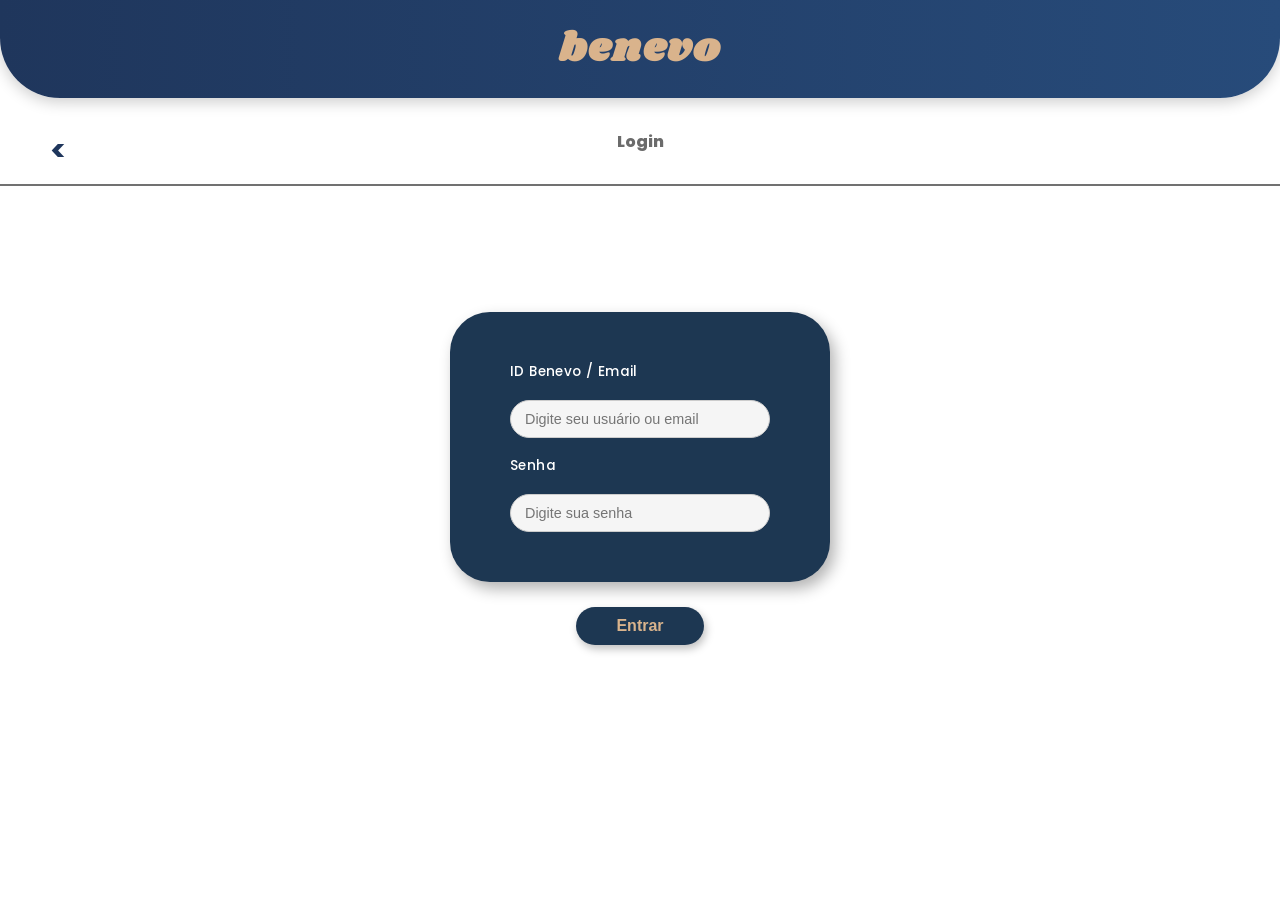
==== frontend/index.html @ a2b1f0df "(login): (wip) estrutura HTML inicial da tela de login" ====
<!DOCTYPE html>
<html lang="pt-BR">
<head>
  <meta charset="UTF-8" />
  <meta name="viewport" content="width=device-width, initial-scale=1.0" />
  <title>Benevo - Login</title>

  <!-- CSS -->
  <link rel="stylesheet" href="assets/css/styles.css" />
  <link rel="stylesheet" href="assets/css/forms.css" />

  <!-- Fontes -->
  <link href="https://fonts.googleapis.com/css2?family=Baloo+2:wght@600&family=Poppins:wght@400;500;600&display=swap" rel="stylesheet">
  <link href="https://fonts.googleapis.com/css2?family=Shrikhand&display=swap" rel="stylesheet">
</head>

<body>
  <header class="header">
    <h1 class="logo">benevo</h1>
  </header>

  <main>
    <div class="titulo-container">
      <a href="index.html" class="btn-voltar"><</a>
      <h2 class="titulo">Login</h2>
    </div>

    <div class="card-login">
      <form id="form-login">
        <label for="login">ID Benevo / Email</label>
        <input type="text" id="login" placeholder="Digite seu usuário ou email" required />

        <label for="senha">Senha</label>
        <input type="password" id="senha" placeholder="Digite sua senha" required />
      </form>
    </div>

    <button class="btn-entrar">Entrar</button>
  </main>
</body>
</html>
---- frontend/assets/css/styles.css ----
* {
  margin: 0;
  padding: 0;
  box-sizing: border-box;
}

body {
  font-family: "Poppins", sans-serif;
  background-color: #ffffff;
  display: flex;
  flex-direction: column;
  align-items: center;
  min-height: 100vh;
}

/* ======== CABEÇALHO ======== */
.header {
  background: linear-gradient(90deg, #1f365c, #274b7a);
  width: 100%;
  text-align: center;
  padding: 20px 0;
  border-bottom-left-radius: 60px;
  border-bottom-right-radius: 60px;
  box-shadow: 0 4px 15px rgba(0, 0, 0, 0.2);
}

.logo {
  font-family: "Shrikhand", cursive;
  font-size: 2.5rem;
  color: #d9b38c;
  letter-spacing: 2px;
  text-transform: lowercase;
}

/* ======== CONTEÚDO PRINCIPAL ======== */
main {
  display: flex;
  flex-direction: column;
  align-items: center;
  justify-content: center;
  width: 100%;
  min-height: calc(100vh - 140px);
  position: relative;
}

.titulo {
  font-size: 1rem;
  color: #6b6b6b;
  font-weight: 800;
  width: 100%;
  padding: 0.5px 0;
}

.titulo-container {
  position: absolute;
  top: 30px;
  width: 100%;
  text-align: center;
  border-bottom: 2.5px solid #717171;
  padding-bottom: 30px;
}

/* ======== BOTÃO VOLTAR ======== */
.btn-voltar {
  position: absolute;
  left: 50px;
  top: 1px;
  font-size: 30px;
  color: #1f365c;
  text-decoration: none;
  font-weight: bold;
  transition: transform 0.3s ease, color 0.3s ease;
}

.btn-voltar:hover {
  transform: scale(1.2);
  color: #d9b38c;
}

@media (max-width: 480px) {
  .logo {
    font-size: 3.5rem;
  }
}
---- frontend/assets/css/forms.css ----
.card-login {
  background-color: #1d3752;
  border-radius: 40px;
  padding: 50px 60px;
  box-shadow: 5px 7px 15px rgba(0, 0, 0, 0.3);
  display: flex;
  flex-direction: column;
  align-items: center;
  transition: transform 0.3s ease;
  top: 50%;
}

.card-login:hover {
  transform: translateY(-3px);
}

#form-login {
  display: flex;
  flex-direction: column;
  gap: 18px;
  width: 100%;
}

#form-login label {
  color: #fff;
  font-size: 0.85rem;
  font-weight: 500;
  letter-spacing: 0.4px;
}

#form-login input {
  width: 260px;
  padding: 10px 14px;
  border: 1.5px solid #ccc;
  border-radius: 25px;
  font-size: 0.9rem;
  outline: none;
  transition: all 0.3s ease;
  background-color: #f5f5f5;
}

#form-login input:focus {
  border-color: #d9b38c;
  box-shadow: 0 0 4px #d9b38c;
}

.btn-entrar {
  margin-top: 25px;
  background-color: #1d3752;
  color: #d9b38c;
  border: none;
  border-radius: 25px;
  padding: 10px 40px;
  font-size: 1rem;
  font-weight: 600;
  cursor: pointer;
  transition: all 0.3s ease;
  box-shadow: 2px 4px 8px rgba(0, 0, 0, 0.25);
}

.btn-entrar:hover {
  background-color: #fff;
  color: #1d3752;
  transform: translateY(-2px);
}

@media (max-width: 480px) {
  .card-login {
    padding: 25px 30px;
    width: 80%;
  }

  #form-login input {
    width: 100%;
  }

  .btn-entrar {
    width: 100%;
    padding: 10px 0;
  }
}


.card-doacao {
  background-color: #1f3a56;
  border-radius: 30px;
  box-shadow: 0 5px 15px rgba(0, 0, 0, 0.2);
  width: 500px;
  margin: 50px auto 0;
  padding: 25px 30px;
  text-align: left;
  transition: all 0.3s ease;
}

.card-doacao h2 {
  text-align: center;
  color: #bba284;
  font-family: "Poppins", sans-serif;
  font-weight: 600;
  margin-bottom: 15px;
  font-size: 18px;
}

#form-doacao label {
  display: block;
  font-weight: 600;
  color: #ffffff;
  margin-bottom: 5px;
  font-size: 13px;
}

#form-doacao input,
#form-doacao select,
#form-doacao textarea {
  width: 100%;
  padding: 8px 10px;
  margin-bottom: 12px;
  border: none;
  border-radius: 20px;
  font-size: 13px;
  font-family: "Poppins", sans-serif;
  outline: none;
}

.linha-dupla {
  display: flex;
  gap: 10px;
}

.campo {
  flex: 1;
}

#form-doacao textarea {
  resize: none;
  height: 70px;
}

.texto-fotos {
  color: #fff;
  font-size: 13px;
  margin-top: 10px;
  margin-bottom: 8px;
  text-align: center;
}

.upload-container {
  display: flex;
  justify-content: center;
  gap: 8px;
  margin-bottom: 15px;
}

.upload-box {
  background-color: #d9d9d9;
  color: #1f3a56;
  font-size: 20px;
  border-radius: 10px;
  width: 40px;
  height: 40px;
  display: flex;
  align-items: center;
  justify-content: center;
  cursor: pointer;
}

.btn-finalizar {
  display: block;
  width: 60%;
  margin: 0 auto;
  padding: 8px 0;
  background-color: #1f3a56;
  color: #bba284;
  border: none;
  border-radius: 20px;
  font-size: 14px;
  font-weight: 600;
  cursor: pointer;
  box-shadow: 0 3px 8px rgba(0, 0, 0, 0.25);
  transition: 0.2s ease-in-out;
}

.btn-finalizar:hover {
  background-color: #264666;
}
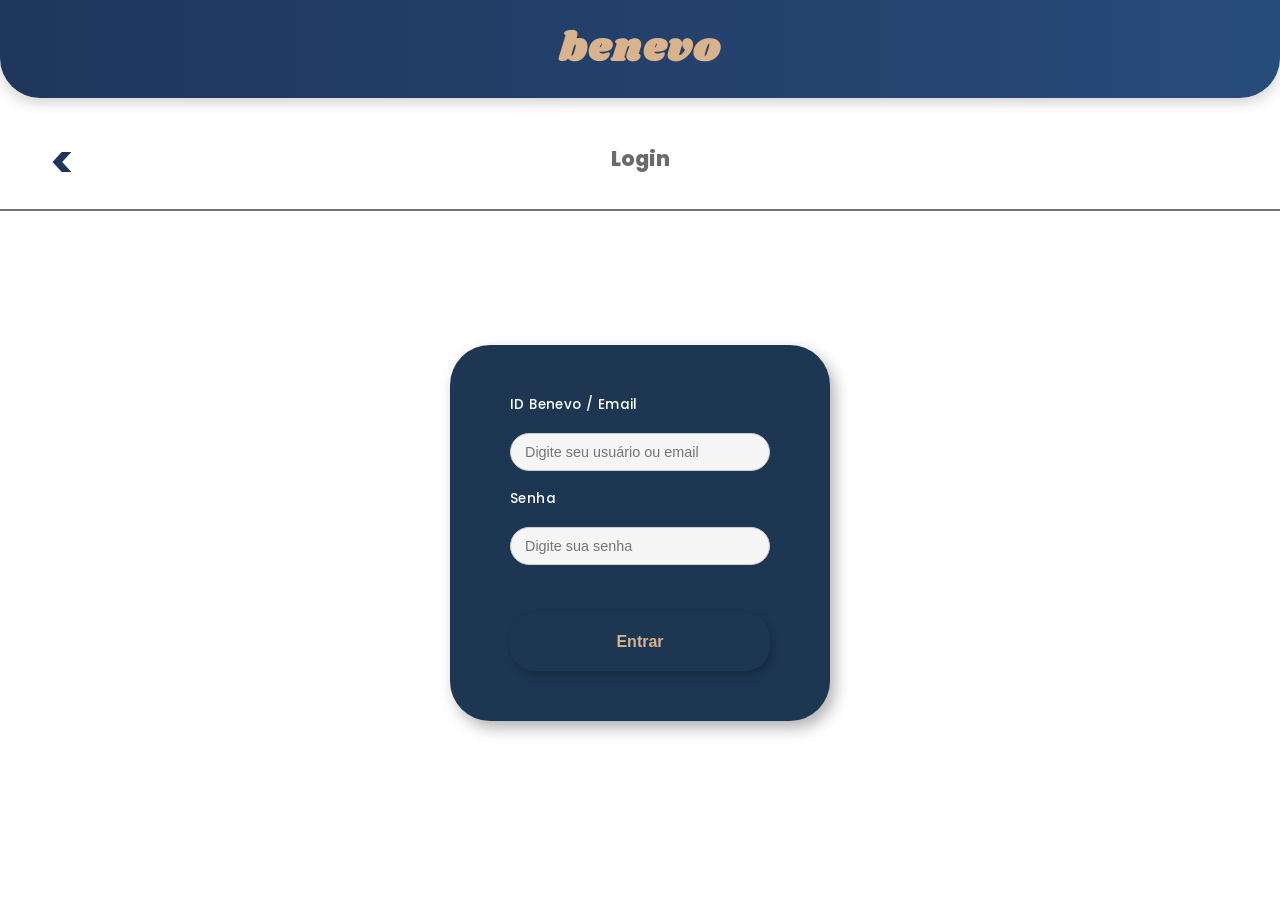
==== commit 35f90e8a: "feat(frontend): registra com sucesso itens via cadastro-item com apoio da api do backend" ====
--- a/frontend/index.html
+++ b/frontend/index.html
@@ -5,18 +5,16 @@
   <meta name="viewport" content="width=device-width, initial-scale=1.0" />
   <title>Benevo - Login</title>
 
-  <!-- CSS -->
   <link rel="stylesheet" href="assets/css/styles.css" />
   <link rel="stylesheet" href="assets/css/forms.css" />
 
-  <!-- Fontes -->
   <link href="https://fonts.googleapis.com/css2?family=Baloo+2:wght@600&family=Poppins:wght@400;500;600&display=swap" rel="stylesheet">
   <link href="https://fonts.googleapis.com/css2?family=Shrikhand&display=swap" rel="stylesheet">
 </head>
 
 <body>
   <header class="header">
-    <h1 class="logo">benevo</h1>
+    <h1 class="logo">Benevo</h1>
   </header>
 
   <main>
@@ -32,10 +30,11 @@
 
         <label for="senha">Senha</label>
         <input type="password" id="senha" placeholder="Digite sua senha" required />
+        <button type="submit" class="btn-entrar">Entrar</button>
       </form>
     </div>
-
-    <button class="btn-entrar">Entrar</button>
   </main>
+  <script type="module" src="./assets/js/services/api.js"></script>
+  <script type="module" src="./assets/js/pages/login.js"></script>
 </body>
 </html>
--- a/frontend/assets/css/styles.css
+++ b/frontend/assets/css/styles.css
@@ -19,8 +19,7 @@
   width: 100%;
   text-align: center;
   padding: 20px 0;
-  border-bottom-left-radius: 60px;
-  border-bottom-right-radius: 60px;
+  border-radius: 0px 0px 40px 40px;
   box-shadow: 0 4px 15px rgba(0, 0, 0, 0.2);
 }
 
@@ -44,11 +43,11 @@
 }
 
 .titulo {
-  font-size: 1rem;
+  font-size: 1.3rem;
   color: #6b6b6b;
   font-weight: 800;
   width: 100%;
-  padding: 0.5px 0;
+
 }
 
 .titulo-container {
@@ -56,8 +55,9 @@
   top: 30px;
   width: 100%;
   text-align: center;
-  border-bottom: 2.5px solid #717171;
-  padding-bottom: 30px;
+  border-bottom: 2px solid #717171;
+  padding-bottom: 35px;
+  padding-top: 15px;
 }
 
 /* ======== BOTÃO VOLTAR ======== */
@@ -65,7 +65,7 @@
   position: absolute;
   left: 50px;
   top: 1px;
-  font-size: 30px;
+  font-size: 45px;
   color: #1f365c;
   text-decoration: none;
   font-weight: bold;
@@ -81,4 +81,4 @@
   .logo {
     font-size: 3.5rem;
   }
-}
+}
--- a/frontend/assets/css/forms.css
+++ b/frontend/assets/css/forms.css
@@ -1,4 +1,3 @@
-
 .card-login {
   background-color: #1d3752;
   border-radius: 40px;
@@ -9,6 +8,7 @@
   align-items: center;
   transition: transform 0.3s ease;
   top: 50%;
+  margin-top: 110px;
 }
 
 .card-login:hover {
@@ -46,12 +46,12 @@
 }
 
 .btn-entrar {
-  margin-top: 25px;
+  margin-top: 30px;
   background-color: #1d3752;
   color: #d9b38c;
   border: none;
   border-radius: 25px;
-  padding: 10px 40px;
+  padding: 20px 50px;
   font-size: 1rem;
   font-weight: 600;
   cursor: pointer;
@@ -91,20 +91,23 @@
   padding: 25px 30px;
   text-align: left;
   transition: all 0.3s ease;
+  margin-top: 150px;
+}
+
+.card-doacao:hover {
+  transform: translateY(-3px);
 }
 
 .card-doacao h2 {
   text-align: center;
   color: #bba284;
-  font-family: "Poppins", sans-serif;
-  font-weight: 600;
   margin-bottom: 15px;
   font-size: 18px;
 }
 
 #form-doacao label {
   display: block;
-  font-weight: 600;
+  font-weight: 500;
   color: #ffffff;
   margin-bottom: 5px;
   font-size: 13px;
@@ -119,7 +122,7 @@
   border: none;
   border-radius: 20px;
   font-size: 13px;
-  font-family: "Poppins", sans-serif;
+  font-weight: 500;
   outline: none;
 }
 
@@ -157,8 +160,9 @@
   color: #1f3a56;
   font-size: 20px;
   border-radius: 10px;
-  width: 40px;
-  height: 40px;
+  width: 90px;
+  height: 60px;
+
   display: flex;
   align-items: center;
   justify-content: center;
@@ -183,4 +187,4 @@
 
 .btn-finalizar:hover {
   background-color: #264666;
-}
+}
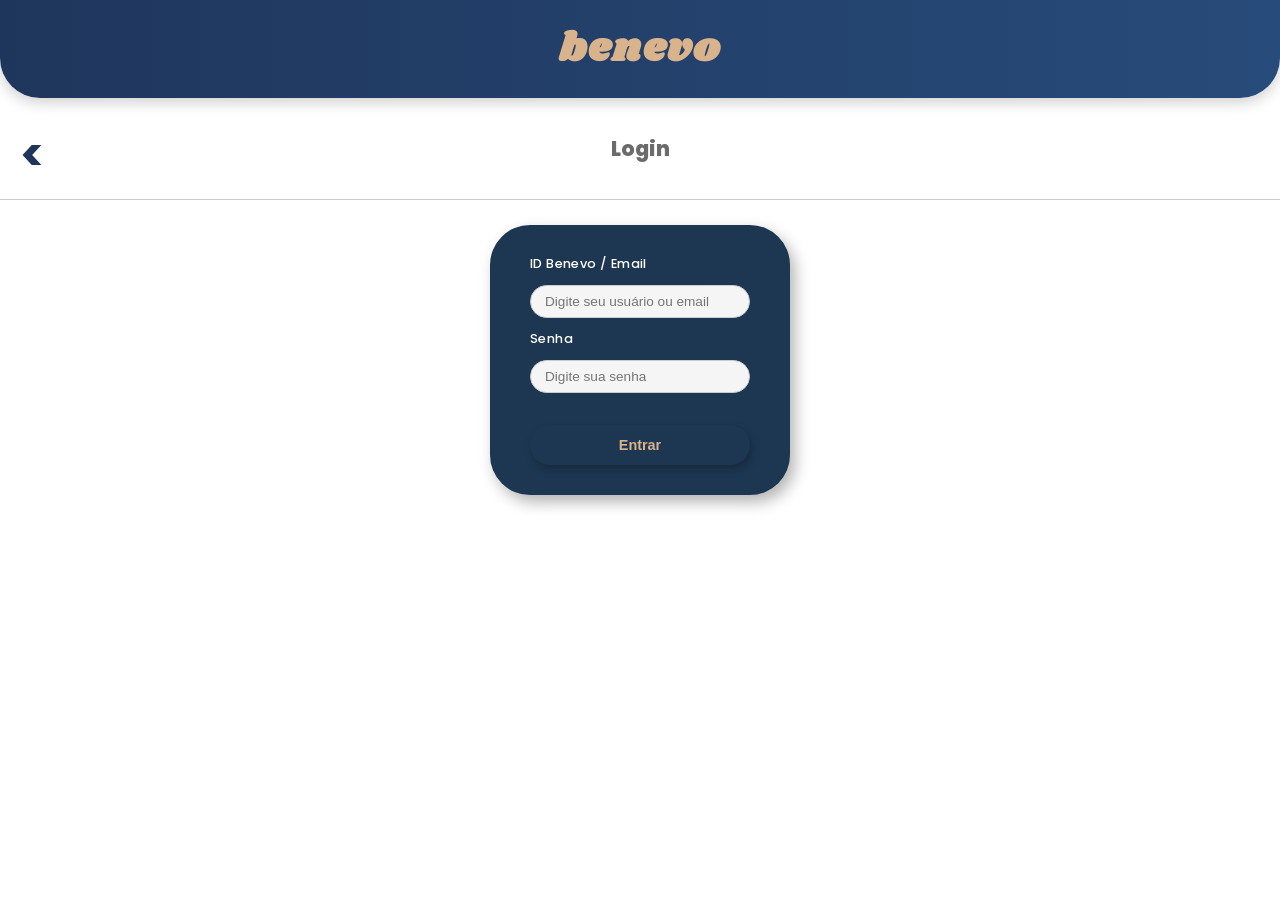
==== commit cdb8480a: "feat: Fluxo 1 (Doador)" ====
--- a/frontend/index.html
+++ b/frontend/index.html
@@ -22,18 +22,18 @@
       <a href="index.html" class="btn-voltar"><</a>
       <h2 class="titulo">Login</h2>
     </div>
-
+<br>
     <div class="card-login">
       <form id="form-login">
         <label for="login">ID Benevo / Email</label>
         <input type="text" id="login" placeholder="Digite seu usuário ou email" required />
-
         <label for="senha">Senha</label>
         <input type="password" id="senha" placeholder="Digite sua senha" required />
         <button type="submit" class="btn-entrar">Entrar</button>
       </form>
     </div>
   </main>
+
   <script type="module" src="./assets/js/services/api.js"></script>
   <script type="module" src="./assets/js/pages/login.js"></script>
 </body>
--- a/frontend/assets/css/styles.css
+++ b/frontend/assets/css/styles.css
@@ -13,13 +13,13 @@
   min-height: 100vh;
 }
 
-/* ======== CABEÇALHO ======== */
+/* ===== CABEÇALHO ===== */
 .header {
   background: linear-gradient(90deg, #1f365c, #274b7a);
   width: 100%;
   text-align: center;
   padding: 20px 0;
-  border-radius: 0px 0px 40px 40px;
+  border-radius: 0 0 40px 40px;
   box-shadow: 0 4px 15px rgba(0, 0, 0, 0.2);
 }
 
@@ -31,12 +31,11 @@
   text-transform: lowercase;
 }
 
-/* ======== CONTEÚDO PRINCIPAL ======== */
+/* ===== CONTEÚDO PRINCIPAL ===== */
 main {
   display: flex;
   flex-direction: column;
   align-items: center;
-  justify-content: center;
   width: 100%;
   min-height: calc(100vh - 140px);
   position: relative;
@@ -47,24 +46,23 @@
   color: #6b6b6b;
   font-weight: 800;
   width: 100%;
-
 }
 
+/* ===== TÍTULO E LINHA ===== */
 .titulo-container {
-  position: absolute;
-  top: 30px;
   width: 100%;
   text-align: center;
-  border-bottom: 2px solid #717171;
-  padding-bottom: 35px;
-  padding-top: 15px;
+  padding: 15px 0 35px;
+  border-bottom: 1px solid #ccc;
+  margin-top: 20px;
+  position: relative;
 }
 
-/* ======== BOTÃO VOLTAR ======== */
+/* ===== BOTÃO VOLTAR ===== */
 .btn-voltar {
   position: absolute;
-  left: 50px;
-  top: 1px;
+  left: 20px;
+  top: 5%;
   font-size: 45px;
   color: #1f365c;
   text-decoration: none;
@@ -77,8 +75,9 @@
   color: #d9b38c;
 }
 
+/* ===== RESPONSIVO ===== */
 @media (max-width: 480px) {
   .logo {
     font-size: 3.5rem;
   }
-}+}
--- a/frontend/assets/css/forms.css
+++ b/frontend/assets/css/forms.css
@@ -1,127 +1,276 @@
+/* ===== LOGIN ===== */
 .card-login {
   background-color: #1d3752;
   border-radius: 40px;
-  padding: 50px 60px;
+  padding: 30px 40px;
   box-shadow: 5px 7px 15px rgba(0, 0, 0, 0.3);
   display: flex;
   flex-direction: column;
   align-items: center;
   transition: transform 0.3s ease;
-  top: 50%;
-  margin-top: 110px;
-}
-
-.card-login:hover {
+  width: 90%;
+  max-width: 300px;
+  margin: 0 0 20px;
+}
+
+.card-login:hover,
+.card-cadastro:hover,
+.card-doacao:hover {
   transform: translateY(-3px);
 }
 
-#form-login {
+#form-login,
+#form-login-doador {
   display: flex;
   flex-direction: column;
-  gap: 18px;
-  width: 100%;
-}
-
-#form-login label {
-  color: #fff;
-  font-size: 0.85rem;
+  gap: 12px;
+  width: 100%;
+}
+
+#form-login label,
+#form-login-doador label {
+  color: #fff;
+  font-size: 0.8rem;
   font-weight: 500;
   letter-spacing: 0.4px;
 }
 
-#form-login input {
-  width: 260px;
-  padding: 10px 14px;
+#form-login input,
+#form-login-doador input {
+  width: 220px;
+  padding: 8px 14px;
   border: 1.5px solid #ccc;
   border-radius: 25px;
-  font-size: 0.9rem;
+  font-size: 0.85rem;
   outline: none;
   transition: all 0.3s ease;
   background-color: #f5f5f5;
 }
 
-#form-login input:focus {
+#form-login input:focus,
+#form-login-doador input:focus,
+.form-group-cadastro input:focus {
   border-color: #d9b38c;
   box-shadow: 0 0 4px #d9b38c;
 }
 
-.btn-entrar {
-  margin-top: 30px;
+.btn-entrar,
+.btn-cadastrar,
+.btn-finalizar {
+  margin-top: 20px;
   background-color: #1d3752;
   color: #d9b38c;
   border: none;
   border-radius: 25px;
-  padding: 20px 50px;
-  font-size: 1rem;
+  padding: 12px 30px;
+  font-size: 0.9rem;
   font-weight: 600;
   cursor: pointer;
   transition: all 0.3s ease;
   box-shadow: 2px 4px 8px rgba(0, 0, 0, 0.25);
-}
-
-.btn-entrar:hover {
+  width: 100%;
+}
+
+.btn-entrar:hover,
+.btn-cadastrar:hover,
+.btn-finalizar:hover {
   background-color: #fff;
   color: #1d3752;
   transform: translateY(-2px);
 }
 
-@media (max-width: 480px) {
-  .card-login {
-    padding: 25px 30px;
-    width: 80%;
+/* ===== CADASTRO DOADOR ===== */
+.card-cadastro {
+  background-color: #1d3752;
+  border-radius: 40px;
+  padding: 30px 40px;
+  box-shadow: 5px 7px 15px rgba(0, 0, 0, 0.3);
+  display: flex;
+  flex-direction: column;
+  align-items: center;
+  transition: transform 0.3s ease;
+  width: 90%;
+  max-width: 550px;
+  margin: 50px 0 20px;
+}
+
+#form-cad-doador {
+  display: flex;
+  flex-wrap: wrap;
+  gap: 12px 5%;
+  width: 100%;
+}
+
+.form-group-cadastro {
+  display: flex;
+  flex-direction: column;
+  position: relative;
+  width: 100%;
+}
+
+.form-row-cadastro {
+  display: flex;
+  justify-content: space-between;
+  width: 100%;
+  gap: 5%;
+}
+
+.form-row-cadastro .form-group-cadastro {
+  width: 47.5%;
+}
+
+.form-group-cadastro label {
+  color: #fff;
+  font-size: 0.75rem;
+  font-weight: 500;
+  letter-spacing: 0.4px;
+  margin-bottom: 2px;
+}
+
+.form-group-cadastro input[type="text"],
+.form-group-cadastro input[type="email"],
+.form-group-cadastro input[type="password"],
+.form-group-cadastro input[type="tel"] {
+  width: 100%;
+  padding: 6px 14px;
+  border: 1.5px solid #ccc;
+  border-radius: 25px;
+  font-size: 0.8rem;
+  outline: none;
+  transition: all 0.3s ease;
+  background-color: #f5f5f5;
+}
+
+.validation-icon {
+  position: absolute;
+  right: 15px;
+  top: 28px;
+  color: #28a745;
+  font-size: 0.9rem;
+}
+
+.password-rules {
+  padding: 2px 0;
+  margin-top: 2px;
+}
+
+.password-rules ul {
+  list-style: none;
+  padding: 0;
+  margin: 0;
+}
+
+.password-rules li {
+  color: #ccc;
+  font-size: 0.65rem;
+  line-height: 1.1;
+  padding-left: 10px;
+  position: relative;
+}
+
+.password-rules li::before {
+  content: '•';
+  color: #ccc;
+  font-weight: bold;
+  display: inline-block;
+  width: 1em;
+  margin-left: -1em;
+}
+
+.upload-area {
+  background-color: #f5f5f5;
+  border-radius: 25px;
+  height: 32px;
+  display: flex;
+  align-items: center;
+  justify-content: center;
+  cursor: pointer;
+  position: relative;
+}
+
+.upload-icon {
+  font-size: 1.1rem;
+  color: #1d3752;
+  pointer-events: none;
+}
+
+.file-input-hidden {
+  position: absolute;
+  width: 100%;
+  height: 100%;
+  opacity: 0;
+  cursor: pointer;
+}
+
+.ja-tem-conta {
+  width: 100%;
+  text-align: center;
+  color: #fff;
+  font-family: 'Poppins', sans-serif;
+  font-size: 0.8rem;
+  margin-top: 5px;
+}
+
+.ja-tem-conta a:visited {
+  color: #d9b38c;
+}
+
+@media (max-width: 650px) {
+  .card-cadastro {
+    padding: 20px 25px;
+    margin-top: 30px;
   }
 
-  #form-login input {
+  .form-row-cadastro {
+    flex-direction: column;
+    gap: 10px;
+  }
+
+  .form-row-cadastro .form-group-cadastro {
     width: 100%;
   }
 
-  .btn-entrar {
-    width: 100%;
-    padding: 10px 0;
+  .validation-icon {
+    top: 32px;
   }
 }
 
-
+/* ===== DOAÇÃO ===== */
 .card-doacao {
   background-color: #1f3a56;
   border-radius: 30px;
   box-shadow: 0 5px 15px rgba(0, 0, 0, 0.2);
   width: 500px;
-  margin: 50px auto 0;
-  padding: 25px 30px;
+  padding: 20px 25px;
   text-align: left;
   transition: all 0.3s ease;
-  margin-top: 150px;
-}
-
-.card-doacao:hover {
-  transform: translateY(-3px);
+  margin: auto;
 }
 
 .card-doacao h2 {
   text-align: center;
   color: #bba284;
-  margin-bottom: 15px;
-  font-size: 18px;
+  margin-bottom: 10px;
+  font-size: 17px;
 }
 
 #form-doacao label {
   display: block;
   font-weight: 500;
-  color: #ffffff;
-  margin-bottom: 5px;
-  font-size: 13px;
+  color: #fff;
+  margin-bottom: 4px;
+  font-size: 12px;
 }
 
 #form-doacao input,
 #form-doacao select,
 #form-doacao textarea {
   width: 100%;
-  padding: 8px 10px;
-  margin-bottom: 12px;
+  padding: 7px 10px;
+  margin-bottom: 10px;
   border: none;
   border-radius: 20px;
-  font-size: 13px;
+  font-size: 12px;
   font-weight: 500;
   outline: none;
 }
@@ -137,14 +286,13 @@
 
 #form-doacao textarea {
   resize: none;
-  height: 70px;
+  height: 60px;
 }
 
 .texto-fotos {
   color: #fff;
-  font-size: 13px;
-  margin-top: 10px;
-  margin-bottom: 8px;
+  font-size: 12px;
+  margin: 8px 0 6px;
   text-align: center;
 }
 
@@ -152,39 +300,18 @@
   display: flex;
   justify-content: center;
   gap: 8px;
-  margin-bottom: 15px;
+  margin-bottom: 10px;
 }
 
 .upload-box {
   background-color: #d9d9d9;
   color: #1f3a56;
-  font-size: 20px;
+  font-size: 18px;
   border-radius: 10px;
-  width: 90px;
-  height: 60px;
-
+  width: 80px;
+  height: 50px;
   display: flex;
   align-items: center;
   justify-content: center;
   cursor: pointer;
 }
-
-.btn-finalizar {
-  display: block;
-  width: 60%;
-  margin: 0 auto;
-  padding: 8px 0;
-  background-color: #1f3a56;
-  color: #bba284;
-  border: none;
-  border-radius: 20px;
-  font-size: 14px;
-  font-weight: 600;
-  cursor: pointer;
-  box-shadow: 0 3px 8px rgba(0, 0, 0, 0.25);
-  transition: 0.2s ease-in-out;
-}
-
-.btn-finalizar:hover {
-  background-color: #264666;
-}
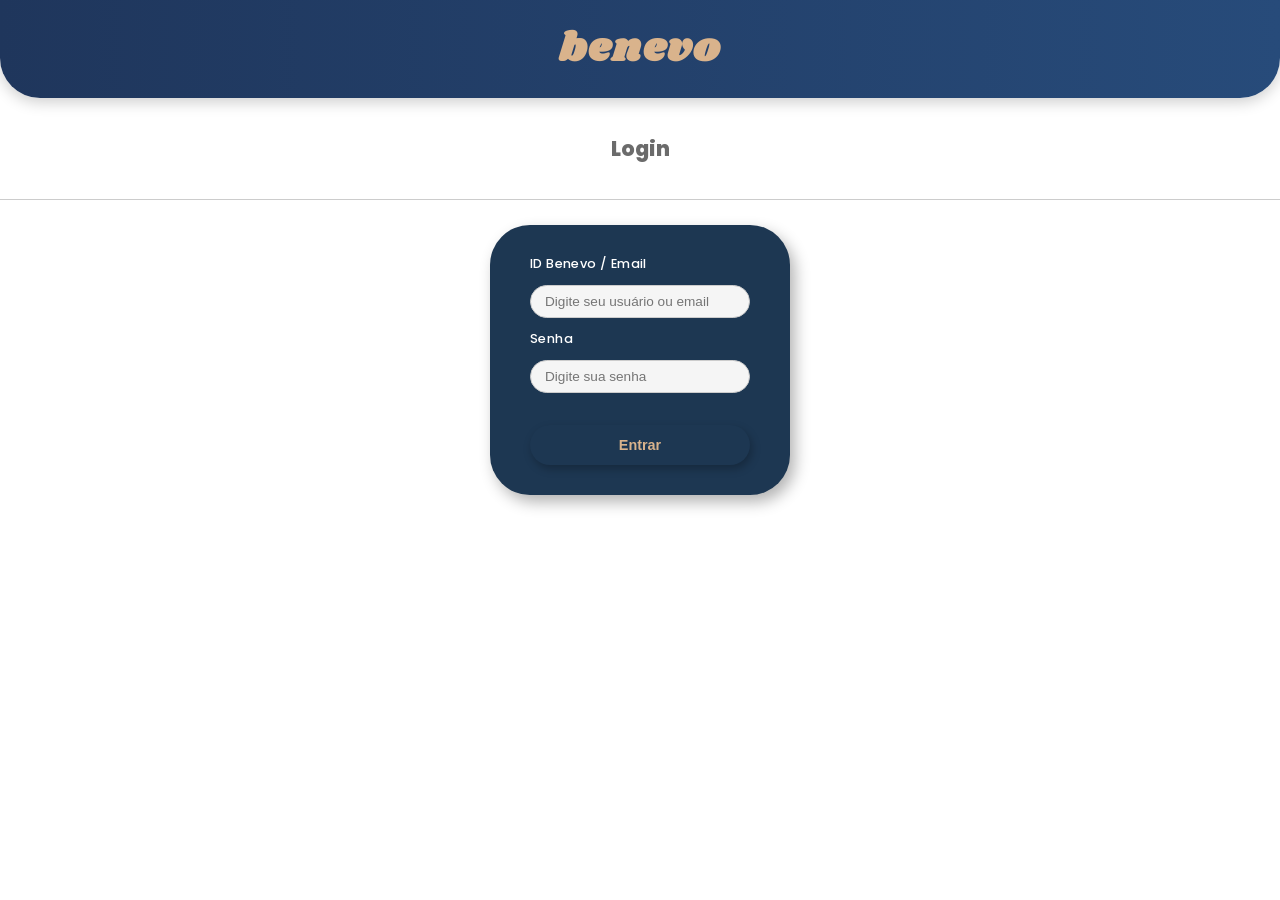
==== commit c8727c60: "foi mal galera to com muito sono mas ta pronto" ====
--- a/frontend/index.html
+++ b/frontend/index.html
@@ -19,7 +19,6 @@
 
   <main>
     <div class="titulo-container">
-      <a href="index.html" class="btn-voltar"><</a>
       <h2 class="titulo">Login</h2>
     </div>
 <br>
--- a/frontend/assets/css/styles.css
+++ b/frontend/assets/css/styles.css
@@ -75,9 +75,195 @@
   color: #d9b38c;
 }
 
-/* ===== RESPONSIVO ===== */
+/* ===== ÁREA ADMIN ===== */
+.main-admin {
+  width: 100%;
+  max-width: 1200px;
+  padding: 20px 15px;
+  margin: 0 auto;
+}
+
+/* ===== TABELA DE APROVAÇÕES ===== */
+#tabela-aprovacoes {
+  width: 60%;
+  border-collapse: separate;
+  border-spacing: 0;
+  margin-top: 30px;
+  box-shadow: 0 4px 15px rgba(0, 0, 0, 0.1);
+  border-radius: 12px;
+  overflow: hidden;
+}
+
+#tabela-aprovacoes thead th {
+  background-color: #1f365c;
+  color: #d9b38c;
+  font-family: "Poppins", sans-serif;
+  font-weight: 600;
+  padding: 15px 12px;
+  text-align: left;
+  border-bottom: 2px solid #274b7a;
+}
+
+#tabela-aprovacoes tbody td {
+  background-color: #ffffff;
+  padding: 12px;
+  border-bottom: 1px solid #eee;
+  color: #333;
+  font-size: 14px;
+  line-height: 1.5;
+}
+
+#tabela-aprovacoes thead tr:first-child th:first-child {
+  border-top-left-radius: 12px;
+}
+
+#tabela-aprovacoes thead tr:first-child th:last-child {
+  border-top-right-radius: 12px;
+}
+
+/* ===== BOTÕES ===== */
+.btn-acao {
+  padding: 8px 12px;
+  margin-right: 5px;
+  margin-bottom: 5px;
+  border: none;
+  border-radius: 25px;
+  cursor: pointer;
+  font-weight: 500;
+  transition: all 0.3s ease;
+  box-shadow: 1px 2px 4px rgba(0, 0, 0, 0.2);
+}
+
+.btn-aprovar {
+  background-color: #28a745;
+  color: #fff;
+}
+
+.btn-rejeitar {
+  background-color: #dc3545;
+  color: #fff;
+}
+
+.btn-detalhes {
+  background-color: #1d3752;
+  color: #d9b38c;
+}
+
+.btn-acao:hover {
+  transform: translateY(-1px);
+  opacity: 0.9;
+}
+
+/* ===== RESPONSIVIDADE ===== */
 @media (max-width: 480px) {
   .logo {
     font-size: 3.5rem;
   }
 }
+
+@media (max-width: 768px) {
+  .titulo-faixa-admin {
+    font-size: 1.6rem;
+  }
+
+  #tabela-aprovacoes,
+  #tabela-aprovacoes tbody,
+  #tabela-aprovacoes tr,
+  #tabela-aprovacoes td {
+    display: block;
+    width: 100%;
+  }
+
+  #tabela-aprovacoes thead {
+    display: none;
+  }
+
+  #tabela-aprovacoes tbody tr {
+    margin-bottom: 15px;
+    border-radius: 8px;
+    box-shadow: 0 2px 4px rgba(0, 0, 0, 0.1);
+    padding: 10px 0;
+  }
+
+  #tabela-aprovacoes tbody td {
+    text-align: right;
+    padding-left: 50%;
+    position: relative;
+    border: none;
+  }
+
+  #tabela-aprovacoes tbody td::before {
+    content: attr(data-label);
+    position: absolute;
+    left: 12px;
+    width: 45%;
+    padding-right: 10px;
+    white-space: nowrap;
+    font-weight: 600;
+    text-align: left;
+    color: #1d3752;
+  }
+
+  #tabela-aprovacoes tbody tr td[data-label="Ações"] {
+    text-align: left;
+    padding-left: 12px;
+  }
+
+  .btn-acao {
+    width: 100%;
+    margin-right: 0;
+  }
+}
+
+/* --- CONTROLE DE SENHA (Olhinho) --- */
+.password-wrapper {
+    position: relative;
+    width: 100%;
+}
+
+.password-wrapper input {
+    width: 100% !important;
+    padding-right: 40px !important; /* Espaço para o ícone */
+}
+
+.toggle-password {
+    position: absolute;
+    right: 15px;
+    top: 50%;
+    transform: translateY(-50%);
+    cursor: pointer;
+    color: #666;
+    font-size: 1rem;
+    z-index: 10;
+}
+
+.toggle-password:hover {
+    color: #1f365c;
+}
+
+/* --- REGRAS DE SENHA --- */
+.password-rules {
+    list-style: none;
+    padding: 0;
+    margin: 5px 0 15px 5px;
+}
+
+.password-rules li {
+    font-size: 0.75rem;
+    color: #ccc; /* Cinza claro quando não atendido */
+    margin-bottom: 2px;
+    transition: color 0.3s;
+}
+
+.password-rules li::before {
+    content: "• ";
+}
+
+.password-rules li.valid {
+    color: #4caf50; /* Verde quando atendido */
+    font-weight: 600;
+}
+
+.password-rules li.invalid {
+    color: #e57373; /* Vermelho claro se erro */
+}
--- a/frontend/assets/css/forms.css
+++ b/frontend/assets/css/forms.css
@@ -1,16 +1,50 @@
-/* ===== LOGIN ===== */
-.card-login {
+/* ===========================
+   COMPONENTES PRINCIPAIS
+=========================== */
+
+.card-login,
+.card-cadastro,
+.card-doacao,
+.card-login-beneficiario {
   background-color: #1d3752;
   border-radius: 40px;
-  padding: 30px 40px;
   box-shadow: 5px 7px 15px rgba(0, 0, 0, 0.3);
   display: flex;
   flex-direction: column;
   align-items: center;
   transition: transform 0.3s ease;
+}
+
+.card-login {
+  padding: 30px 40px;
   width: 90%;
   max-width: 300px;
   margin: 0 0 20px;
+}
+
+.card-cadastro {
+  padding: 30px 40px;
+  width: 90%;
+  max-width: 600px;
+  margin: 50px 0 20px;
+}
+
+.card-login-beneficiario {
+  padding: 30px 40px;
+  width: 90%;
+  max-width: 370px;
+  margin: 20px auto;
+}
+
+.card-doacao {
+  background-color: #1f3a56;
+  border-radius: 30px;
+  box-shadow: 0 5px 15px rgba(0, 0, 0, 0.2);
+  width: 500px;
+  padding: 20px 25px;
+  text-align: left;
+  transition: all 0.3s ease;
+  margin: auto;
 }
 
 .card-login:hover,
@@ -19,8 +53,15 @@
   transform: translateY(-3px);
 }
 
+
+/* ===========================
+   FORMULÁRIOS PRINCIPAIS
+=========================== */
+
 #form-login,
-#form-login-doador {
+#form-login-doador,
+#form-login-benef,
+.form-ajuda {
   display: flex;
   flex-direction: column;
   gap: 12px;
@@ -28,7 +69,9 @@
 }
 
 #form-login label,
-#form-login-doador label {
+#form-login-doador label,
+#form-login-benef label,
+.form-ajuda label {
   color: #fff;
   font-size: 0.8rem;
   font-weight: 500;
@@ -36,8 +79,12 @@
 }
 
 #form-login input,
-#form-login-doador input {
-  width: 220px;
+#form-login-doador input,
+#form-login-benef input,
+.form-ajuda input,
+#palavra-chave-select,
+#resposta-secreta {
+  width: 100%;
   padding: 8px 14px;
   border: 1.5px solid #ccc;
   border-radius: 25px;
@@ -45,14 +92,30 @@
   outline: none;
   transition: all 0.3s ease;
   background-color: #f5f5f5;
+  color: #333;
+}
+
+#form-login input,
+#form-login-doador input,
+#form-login-benef input {
+  width: 220px;
 }
 
 #form-login input:focus,
 #form-login-doador input:focus,
-.form-group-cadastro input:focus {
+#form-login-benef input:focus,
+.form-group-cadastro input:focus,
+.form-ajuda input:focus,
+#palavra-chave-select:focus,
+#resposta-secreta:focus {
   border-color: #d9b38c;
   box-shadow: 0 0 4px #d9b38c;
 }
+
+
+/* ===========================
+   BOTÕES
+=========================== */
 
 .btn-entrar,
 .btn-cadastrar,
@@ -79,20 +142,10 @@
   transform: translateY(-2px);
 }
 
-/* ===== CADASTRO DOADOR ===== */
-.card-cadastro {
-  background-color: #1d3752;
-  border-radius: 40px;
-  padding: 30px 40px;
-  box-shadow: 5px 7px 15px rgba(0, 0, 0, 0.3);
-  display: flex;
-  flex-direction: column;
-  align-items: center;
-  transition: transform 0.3s ease;
-  width: 90%;
-  max-width: 550px;
-  margin: 50px 0 20px;
-}
+
+/* ===========================
+   CADASTRO - CAMPOS E LAYOUT
+=========================== */
 
 #form-cad-doador {
   display: flex;
@@ -121,33 +174,36 @@
 
 .form-group-cadastro label {
   color: #fff;
-  font-size: 0.75rem;
+  font-size: 0.8rem;
   font-weight: 500;
   letter-spacing: 0.4px;
-  margin-bottom: 2px;
+  margin-bottom: 5px;
 }
 
 .form-group-cadastro input[type="text"],
 .form-group-cadastro input[type="email"],
 .form-group-cadastro input[type="password"],
-.form-group-cadastro input[type="tel"] {
-  width: 100%;
-  padding: 6px 14px;
+.form-group-cadastro input[type="tel"],
+.card-cadastro select {
+  width: 100%;
+  padding: 8px 14px;
   border: 1.5px solid #ccc;
   border-radius: 25px;
-  font-size: 0.8rem;
+  font-size: 0.85rem;
   outline: none;
   transition: all 0.3s ease;
   background-color: #f5f5f5;
+  color: #333;
 }
 
 .validation-icon {
   position: absolute;
   right: 15px;
-  top: 28px;
+  top: 32px;
   color: #28a745;
   font-size: 0.9rem;
 }
+
 
 .password-rules {
   padding: 2px 0;
@@ -177,21 +233,34 @@
   margin-left: -1em;
 }
 
+
+/* ===========================
+   ÁREA DE UPLOAD
+=========================== */
+
 .upload-area {
   background-color: #f5f5f5;
   border-radius: 25px;
-  height: 32px;
+  height: 35px;
   display: flex;
   align-items: center;
   justify-content: center;
   cursor: pointer;
   position: relative;
+  padding: 0 15px;
 }
 
 .upload-icon {
-  font-size: 1.1rem;
+  font-size: 1rem;
   color: #1d3752;
   pointer-events: none;
+}
+
+.upload-area .upload-text {
+  font-size: 0.85rem;
+  color: #1d3752;
+  font-weight: 500;
+  margin-left: 8px;
 }
 
 .file-input-hidden {
@@ -202,50 +271,34 @@
   cursor: pointer;
 }
 
+
+/* ===========================
+   LINKS E TEXTO AUXILIAR
+=========================== */
+
 .ja-tem-conta {
   width: 100%;
   text-align: center;
   color: #fff;
-  font-family: 'Poppins', sans-serif;
   font-size: 0.8rem;
   margin-top: 5px;
 }
 
+.ja-tem-conta a,
 .ja-tem-conta a:visited {
   color: #d9b38c;
-}
-
-@media (max-width: 650px) {
-  .card-cadastro {
-    padding: 20px 25px;
-    margin-top: 30px;
-  }
-
-  .form-row-cadastro {
-    flex-direction: column;
-    gap: 10px;
-  }
-
-  .form-row-cadastro .form-group-cadastro {
-    width: 100%;
-  }
-
-  .validation-icon {
-    top: 32px;
-  }
-}
-
-/* ===== DOAÇÃO ===== */
-.card-doacao {
-  background-color: #1f3a56;
-  border-radius: 30px;
-  box-shadow: 0 5px 15px rgba(0, 0, 0, 0.2);
-  width: 500px;
-  padding: 20px 25px;
-  text-align: left;
-  transition: all 0.3s ease;
-  margin: auto;
-}
+  text-decoration: none;
+  transition: color 0.3s ease;
+}
+
+.ja-tem-conta a:hover {
+  color: #fff;
+}
+
+
+/* ===========================
+   DOAÇÃO - CAMPOS, UPLOAD E TEXTOS
+=========================== */
 
 .card-doacao h2 {
   text-align: center;
@@ -315,3 +368,107 @@
   justify-content: center;
   cursor: pointer;
 }
+
+.link-ajuda {
+  text-align: center;
+  width: 100%;
+  margin-top: 10px;
+  font-size: 0.8rem;
+}
+
+.link-ajuda a {
+  color: #d9b38c;
+  text-decoration: none;
+  transition: color 0.3s ease;
+}
+
+.link-ajuda a:hover {
+  color: #fff;
+  text-decoration: underline;
+}
+
+.texto-ajuda {
+  color: #e0e0e0;
+  font-size: 0.9rem;
+  text-align: center;
+  margin-bottom: 20px;
+  line-height: 1.4;
+}
+
+.area-resultados {
+  width: 100%;
+  margin-top: 20px;
+  padding-top: 15px;
+  border-top: 1px solid rgba(255, 255, 255, 0.2);
+}
+
+.placeholder-resultado {
+  color: #d9b38c;
+  font-size: 0.85rem;
+  text-align: center;
+  font-weight: 500;
+}
+
+#palavra-chave-select {
+  appearance: none;
+  background-image: url("data:image/svg+xml;utf8,<svg xmlns='http://www.w3.org/2000/svg' width='24' height='24' viewBox='0 0 24 24'><path fill='%231D3752' d='M7 10l5 5 5-5z'/></svg>");
+  background-repeat: no-repeat;
+  background-position: right 10px center;
+}
+
+
+/* ===========================
+   SEÇÃO DE SEGURANÇA
+=========================== */
+
+.card-cadastro .separador-seguranca {
+  padding-top: 15px;
+  margin-top: 5px;
+  border-top: 1px solid rgba(255, 255, 255, 0.3);
+}
+
+.titulo-seguranca-label {
+  font-size: 0.9rem;
+  font-weight: 600;
+  color: #d9b38c;
+  margin-bottom: 10px;
+  display: block;
+}
+
+
+/* ===========================
+   FORM BENEFICIÁRIO - ESPAÇAMENTO
+=========================== */
+
+#form-cad-beneficiario > div.form-group-cadastro {
+  margin-bottom: 15px;
+}
+
+#form-cad-beneficiario .form-row-cadastro {
+  margin-bottom: 15px;
+}
+
+
+/* ===========================
+   RESPONSIVIDADE
+=========================== */
+
+@media (max-width: 650px) {
+  .card-cadastro {
+    padding: 20px 25px;
+    margin-top: 30px;
+  }
+
+  .form-row-cadastro {
+    flex-direction: column;
+    gap: 10px;
+  }
+
+  .form-row-cadastro .form-group-cadastro {
+    width: 100%;
+  }
+
+  .validation-icon {
+    top: 32px;
+  }
+}
